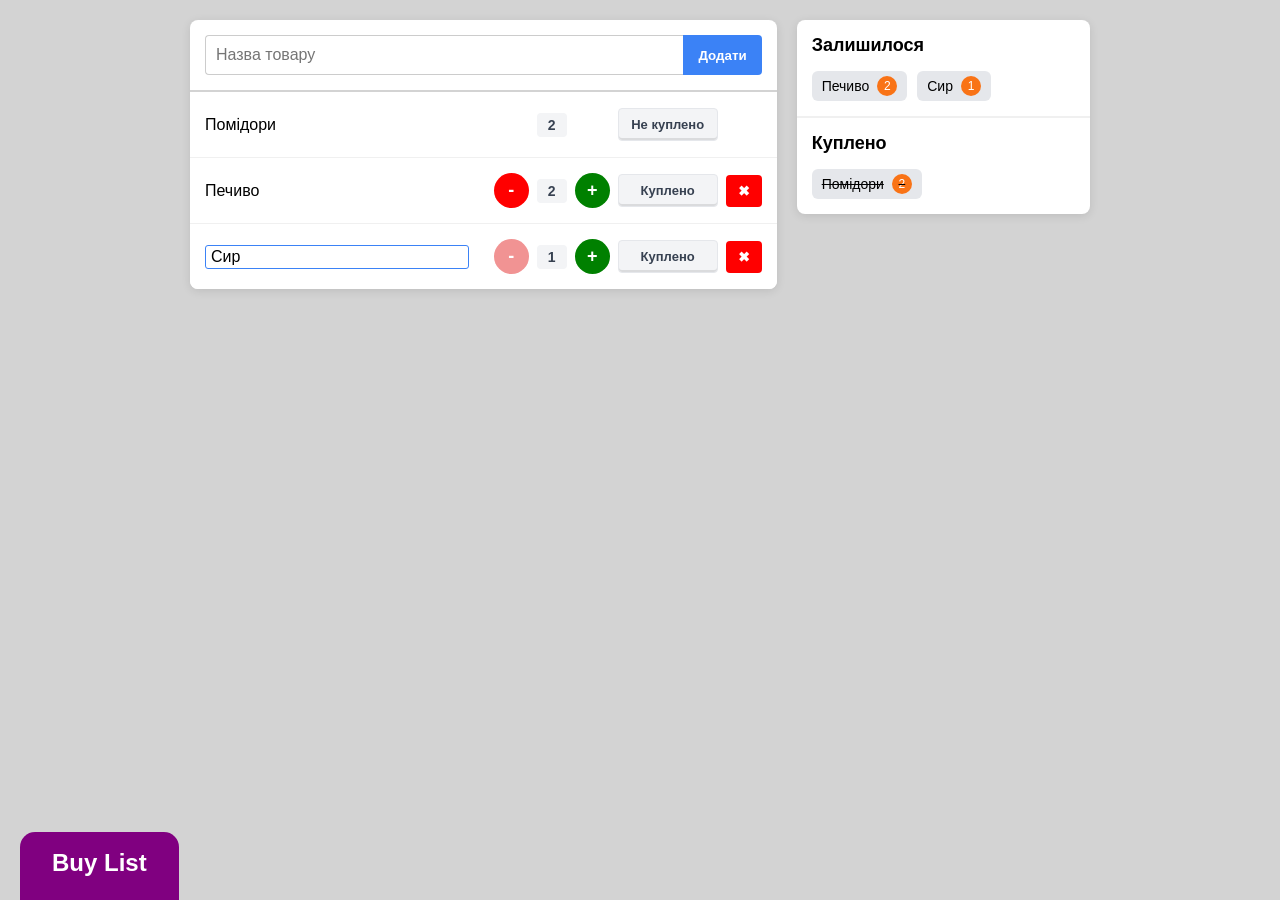
==== index.html @ 644c90fb "add homewok" ====
<!DOCTYPE html>
<html lang="uk">
<head>
    <meta charset="UTF-8">
    <meta name="viewport" content="width=device-width, initial-scale=1.0">
    <title>Список покупок</title>
    <link rel="stylesheet" href="main.css">
</head>
<body>
    <main class="container">
        <section class="shopping-list-section">
            <div class="add-item-row">
                <input type="text" id="new-item-input" placeholder="Назва товару">
                <button id="add-btn" class="btn btn-blue" data-tooltip="Додати новий товар">Додати</button>
            </div>
            
            <ul id="items-list" class="items-list">
                
                <li class="item-row is-bought">
                    <span class="item-name">Помідори</span>
                    <div class="item-controls">
                        <button class="btn btn-minus btn-light" data-tooltip="Зменшити кількість">-</button>
                        <span class="amount-display">2</span>
                        <button class="btn btn-plus btn-green" data-tooltip="Збільшити кількість">+</button>
                        <button class="btn btn-gray btn-status" data-tooltip="Скасувати покупку">Не куплено</button>
                        <button class="btn btn-red btn-delete" data-tooltip="Видалити товар">✖</button>
                    </div>
                </li>

                <li class="item-row">
                    <span class="item-name">Печиво</span>
                    <div class="item-controls">
                        <button class="btn btn-minus btn-red" data-tooltip="Зменшити кількість">-</button>
                        <span class="amount-display">2</span>
                        <button class="btn btn-plus btn-green" data-tooltip="Збільшити кількість">+</button>
                        <button class="btn btn-gray btn-status" data-tooltip="Відмітити як куплене">Куплено</button>
                        <button class="btn btn-red btn-delete" data-tooltip="Видалити товар">✖</button>
                    </div>
                </li>

                <li class="item-row">
                    <span class="item-name item-highlighted">Сир</span>
                    <div class="item-controls">
                        <button class="btn btn-minus btn-light" data-tooltip="Зменшити кількість">-</button>
                        <span class="amount-display">1</span>
                        <button class="btn btn-plus btn-green" data-tooltip="Збільшити кількість">+</button>
                        <button class="btn btn-gray btn-status" data-tooltip="Відмітити як куплене">Куплено</button>
                        <button class="btn btn-red btn-delete" data-tooltip="Видалити товар">✖</button>
                    </div>
                </li>
                
            </ul>
        </section>

        <aside class="stats-section">
            <div class="stats-card">
                <h2>Залишилося</h2>
                <div id="remaining-tags" class="tags-container">
                    <div class="tag">Печиво <span class="tag-amount">2</span></div>
                    <div class="tag">Сир <span class="tag-amount">1</span></div>
                </div>
            </div>
            <div class="stats-card">
                <h2>Куплено</h2>
                <div id="bought-tags" class="tags-container">
                    <div class="tag" style="text-decoration: line-through;">Помідори <span class="tag-amount">2</span></div>
                </div>
            </div>
        </aside>
    </main>

    <div class="badge">
        <span class="badge-title">Buy List</span>
        <span class="badge-author">Created by:<br>Arina Khmel</span>
    </div>

</body>
</html>
---- main.css ----
* {
    box-sizing: border-box;
    margin: 0;
    padding: 0;
    font-family: Arial, sans-serif;
}

body {
    background-color: lightgray;
    padding: 20px;
}

.container {
    display: flex;
    gap: 20px;
    max-width: 900px;
    margin: 0 auto;
    align-items: flex-start;
}

.shopping-list-section, .stats-section {
    background: white;
    border-radius: 8px;
    box-shadow: 0 2px 10px rgba(0,0,0,0.1);
}

.shopping-list-section {
    flex: 2;
    padding: 0;
    width: 100%;
}

.stats-section {
    flex: 1;
    display: flex;
    flex-direction: column;
}

@media (max-width: 500px) {
    .container {
        flex-direction: column;
    }
}

.add-item-row {
    display: flex;
    padding: 15px;
    border-bottom: 2px solid lightgray;
    width: 100%;
}

#new-item-input {
    flex: 1;
    padding: 10px;
    border: 1px solid #ccc;
    border-right: none; 
    border-radius: 4px 0 0 4px; 
    font-size: 16px;
    outline: none;
}

#new-item-input:focus {
    border-color: #3b82f6;
}

.btn {
    border: none;
    border-radius: 4px;
    padding: 10px 15px;
    cursor: pointer;
    font-weight: bold;
    color: white;
    transition: opacity 0.2s;
}

.btn:hover { 
    opacity: 0.8; 
}

.btn-blue { 
    background-color: #3b82f6; 
    border-radius: 0 4px 4px 0; 
    margin-left: 0; 
}

.btn-minus, .btn-plus { 
    border-radius: 50%; 
    width: 35px; 
    height: 35px; 
    display: inline-flex; 
    align-items: center; 
    justify-content: center;
    font-size: 18px;
    padding: 0;
    flex-shrink: 0;
}

.btn-red { 
    background-color: red; 
}

.btn-green { 
    background-color: green; 
}

.btn-light { 
    background-color: #f19393; 
}

.btn-gray { 
    background-color: #f3f4f6; 
    color: #374151; 
    box-shadow: inset 0 -2px 0 rgba(0,0,0,0.1); 
    border-radius: 4px;
    border: 1px solid #e5e7eb;
}

.items-list {
    list-style: none;
}

.item-row {
    display: flex;
    flex-wrap: wrap; 
    align-items: center;
    justify-content: space-between;
    padding: 15px;
    border-bottom: 1px solid #f0f0f0;
    gap: 10px;
    width: 100%;
    background-color: white;
    min-height: 65px;
}

.item-row:last-child {
    border-bottom-left-radius: 8px;
    border-bottom-right-radius: 8px;
    border-bottom: none;
}

.item-row.is-bought .btn-minus, .item-row.is-bought .btn-plus, .item-row.is-bought .btn-delete {
    visibility: hidden;
}

.item-name {
    flex: 1;
    font-size: 16px;
    font-weight: 500;
    margin-right: 15px;
}

.item-controls {
    display: flex;
    align-items: center;
    gap: 8px;
    flex-shrink: 0;
}

.item-highlighted {
    border: 1px solid #3b82f6; 
    padding: 2px 5px; 
    border-radius: 3px; 
    width: fit-content;
}

.amount-display { 
    background-color: #f3f4f6;
    padding: 4px 10px;
    border-radius: 4px;
    font-size: 14px;
    font-weight: bold;
    min-width: 30px;
    text-align: center;
    color: #374151;
}

.item-controls .btn-gray {
    width: 100px; 
    text-align: center;
    font-size: 13px;
    padding: 8px 10px;
}

.btn-delete {
    padding: 8px 12px;
    border-radius: 4px;
    font-size: 14px;
}

@media (max-width: 400px) {
    .item-row {
        flex-direction: column; 
        align-items: flex-start; 
        gap: 12px;
    }

    .item-controls {
        display: flex;
        flex-wrap: wrap;
        justify-content: flex-start;
        width: 100%;
        gap: 8px;
    }
    
    .item-name {
        width: 100%;
        margin-right: 0;
    }
}

.stats-card {
    padding: 15px;
    border-bottom: 2px solid #f0f0f0;
}

.stats-card h2 {
    font-size: 18px;
    margin-bottom: 15px;
}

.stats-card:last-child {
    border-bottom: none;
}

.tags-container {
    display: flex;
    flex-wrap: wrap;
    gap: 10px;
}

.tag {
    background: #e5e7eb;
    padding: 5px 10px;
    border-radius: 6px;
    display: inline-flex;
    align-items: center;
    gap: 8px;
    font-size: 14px;
}

.tag-amount {
    background: #f97316;
    color: white;
    border-radius: 50%;
    width: 20px;
    height: 20px;
    display: inline-flex;
    align-items: center;
    justify-content: center;
    font-size: 12px;
}

#bought-tags .tag {
    text-decoration: line-through;
}

.badge {
    position: fixed;
    left: 20px; 
    bottom: -40px; 
    background-color: purple; 
    color: white; 
    padding: 15px 30px;
    border-radius: 15px 15px 0 0; 
    transition: all 0.4s ease; 
    z-index: 1000;
    text-align: center;
    border: 2px solid transparent;
    width: fit-content;
}

.badge-title {
    display: block;
    font-size: 24px;
    font-weight: bold;
    margin-bottom: 10px;
}

.badge-author {
    display: block;
    font-size: 16px;
    opacity: 0;
    transition: opacity 0.3s;
}

.badge:hover {
    bottom: 0; 
    background-color: darkslateblue; 
}

.badge:hover .badge-author {
    opacity: 1;
}

@media print {
    body { 
        background-color: white; 
    }

    .badge {
        bottom: 0;
        background-color: white; 
        border-color: darkslateblue; 
        color: darkslateblue;
    }

    .badge-title { 
        display: none; 
    }

    .badge-author { 
        opacity: 1; 
        display: block; 
        font-weight: bold;
    }

    .add-item-row, .btn { 
        display: none; 
    } 
}


[data-tooltip] {
    position: relative;
}

[data-tooltip]::after {
    content: attr(data-tooltip); 
    position: absolute;
    bottom: 125%; 
    left: 50%;
    transform: translateX(-50%) translateY(10px) scale(0.8);
    transform-origin: bottom center;
    background-color: darkmagenta;
    color: white;
    padding: 6px 10px;
    border-radius: 8px;
    font-size: 12px;
    white-space: nowrap;
    pointer-events: none;
    opacity: 0;
    transition: transform 0.3s ease-out, opacity 0.3s ease;
    z-index: 100;
}

[data-tooltip]:hover::after {
    transform: translateX(-50%) translateY(0) scale(1);
    opacity: 1;
}

@media (max-width: 370px) {
    body {
        padding: 5px;
    }

    .item-row {
        padding: 10px;
        align-items: stretch;
    }

    .item-controls {
        gap: 5px;
    }

    .item-controls .btn-gray {
        width: 100%; 
        font-size: 12px;
    }

    .amount-display {
        width: 100%; 
    }

    .add-item-row {
        flex-direction: column;
        gap: 10px;
    }

    .btn-blue {
        border-radius: 4px;
        width: 100%;
    }
    
    #new-item-input {
        border-radius: 4px;
        border-right: 1px solid #ccc;
    }
}
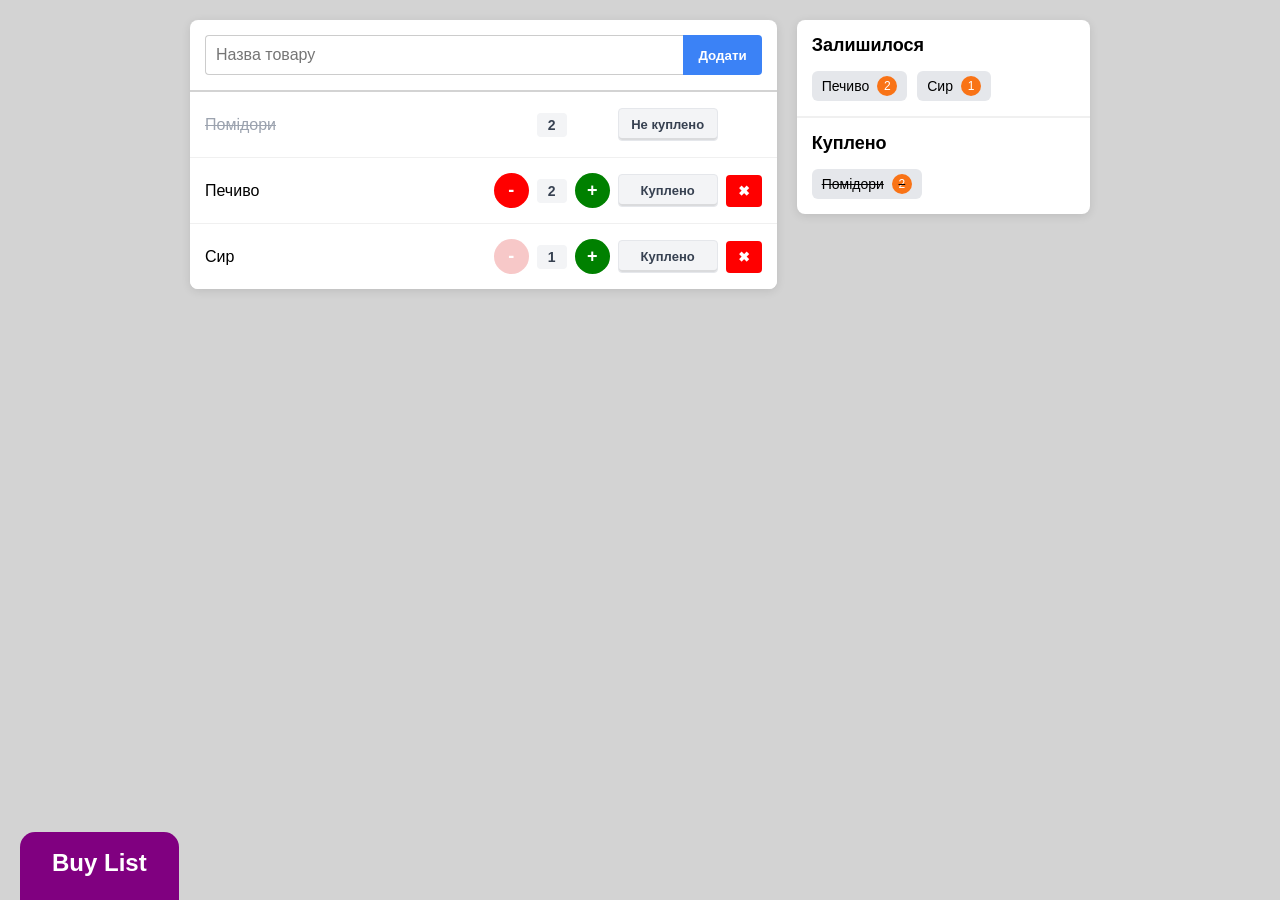
==== commit 02a30777: "add hw2 JS" ====
--- a/index.html
+++ b/index.html
@@ -15,40 +15,6 @@
             </div>
             
             <ul id="items-list" class="items-list">
-                
-                <li class="item-row is-bought">
-                    <span class="item-name">Помідори</span>
-                    <div class="item-controls">
-                        <button class="btn btn-minus btn-light" data-tooltip="Зменшити кількість">-</button>
-                        <span class="amount-display">2</span>
-                        <button class="btn btn-plus btn-green" data-tooltip="Збільшити кількість">+</button>
-                        <button class="btn btn-gray btn-status" data-tooltip="Скасувати покупку">Не куплено</button>
-                        <button class="btn btn-red btn-delete" data-tooltip="Видалити товар">✖</button>
-                    </div>
-                </li>
-
-                <li class="item-row">
-                    <span class="item-name">Печиво</span>
-                    <div class="item-controls">
-                        <button class="btn btn-minus btn-red" data-tooltip="Зменшити кількість">-</button>
-                        <span class="amount-display">2</span>
-                        <button class="btn btn-plus btn-green" data-tooltip="Збільшити кількість">+</button>
-                        <button class="btn btn-gray btn-status" data-tooltip="Відмітити як куплене">Куплено</button>
-                        <button class="btn btn-red btn-delete" data-tooltip="Видалити товар">✖</button>
-                    </div>
-                </li>
-
-                <li class="item-row">
-                    <span class="item-name item-highlighted">Сир</span>
-                    <div class="item-controls">
-                        <button class="btn btn-minus btn-light" data-tooltip="Зменшити кількість">-</button>
-                        <span class="amount-display">1</span>
-                        <button class="btn btn-plus btn-green" data-tooltip="Збільшити кількість">+</button>
-                        <button class="btn btn-gray btn-status" data-tooltip="Відмітити як куплене">Куплено</button>
-                        <button class="btn btn-red btn-delete" data-tooltip="Видалити товар">✖</button>
-                    </div>
-                </li>
-                
             </ul>
         </section>
 
@@ -56,14 +22,11 @@
             <div class="stats-card">
                 <h2>Залишилося</h2>
                 <div id="remaining-tags" class="tags-container">
-                    <div class="tag">Печиво <span class="tag-amount">2</span></div>
-                    <div class="tag">Сир <span class="tag-amount">1</span></div>
                 </div>
             </div>
             <div class="stats-card">
                 <h2>Куплено</h2>
                 <div id="bought-tags" class="tags-container">
-                    <div class="tag" style="text-decoration: line-through;">Помідори <span class="tag-amount">2</span></div>
                 </div>
             </div>
         </aside>
@@ -73,6 +36,6 @@
         <span class="badge-title">Buy List</span>
         <span class="badge-author">Created by:<br>Arina Khmel</span>
     </div>
-
+    <script src="actions.js"></script>
 </body>
 </html>
--- a/main.css
+++ b/main.css
@@ -61,6 +61,11 @@
 
 #new-item-input:focus {
     border-color: #3b82f6;
+}
+
+.item-row.is-bought .item-name {
+    text-decoration: line-through;
+    color: #9ca3af;
 }
 
 .btn {
@@ -113,6 +118,11 @@
     box-shadow: inset 0 -2px 0 rgba(0,0,0,0.1); 
     border-radius: 4px;
     border: 1px solid #e5e7eb;
+}
+
+.btn-minus:disabled {
+    opacity: 0.5;
+    cursor: not-allowed;
 }
 
 .items-list {
